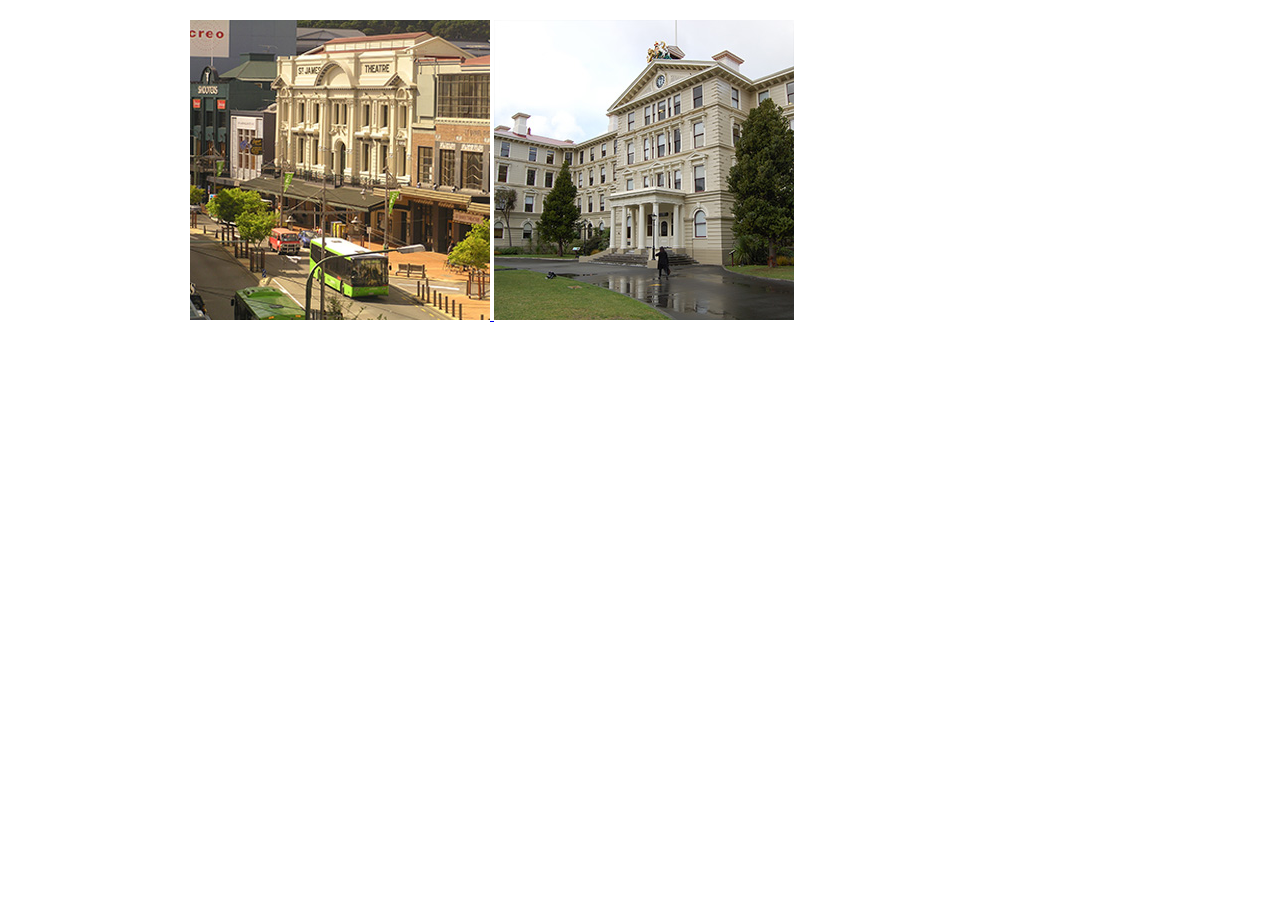
==== index.html @ c48cb857 "added files" ====
<!DOCTYPE hmtl>

<html>
    <head>
        <title>Fancy Box</title>
        <link rel="stylesheet" href="css/style.css">
        
        <script src="//code.jquery.com/jquery-3.3.1.min.js"></script>

        <link rel="stylesheet" href="css/jquery.fancybox.min.css" />
        <script src="js/jquery.fancybox.min.js"></script>
        
    </head>
    
    <body>
        <div class="container">
            <a data-fancybox="gallery" href="img/big_1.jpg">
                <img src="img/small_1.jpg">
            </a>
            
            <a data-fancybox="gallery" href="img/big_2.jpg">
                <img src="img/small_2.jpg">
            </a>
            
        </div>
    </body>

</html>
---- css/style.css ----
.container{
    margin-top: 20px;
    margin-left: auto;
    margin-right: auto;
    width: 900px;
/*    background-color: red;*/
}
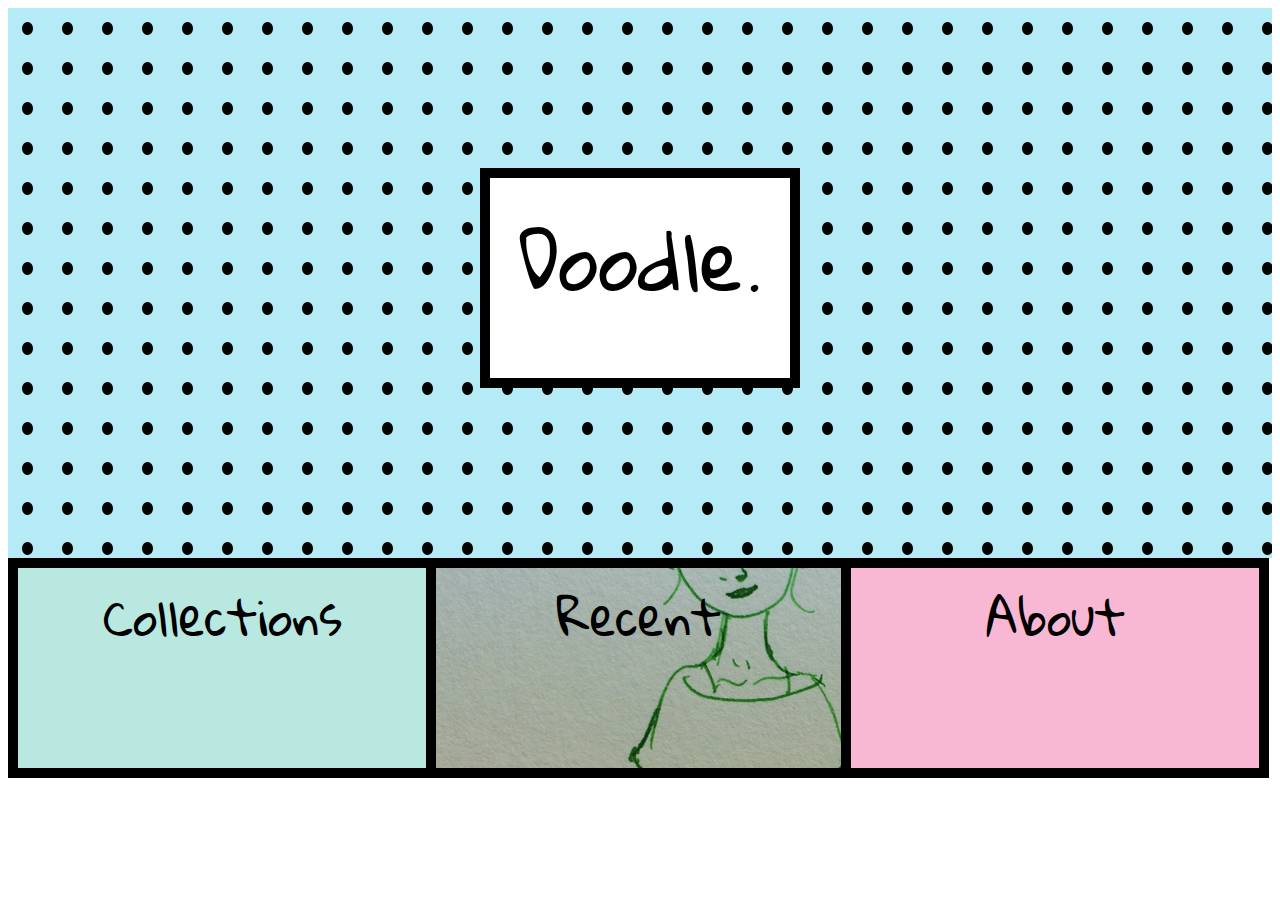
==== commit e31840bc: "moved files to repsoitory for link" ====
--- a/index.html
+++ b/index.html
@@ -1,29 +1,43 @@
-<!DOCTYPE hmtl>
+<!DOCTYPE html>
 
 <html>
+    
     <head>
-        <title>Fancy Box</title>
-        <link rel="stylesheet" href="css/style.css">
-        
-        <script src="//code.jquery.com/jquery-3.3.1.min.js"></script>
-
-        <link rel="stylesheet" href="css/jquery.fancybox.min.css" />
-        <script src="js/jquery.fancybox.min.js"></script>
-        
+        <title>Doodle</title>
+        <link rel="stylesheet" href="css/style.css"> 
     </head>
     
     <body>
-        <div class="container">
-            <a data-fancybox="gallery" href="img/big_1.jpg">
-                <img src="img/small_1.jpg">
+        <!--homepage heading-->
+        <div class="headimage">
+            <div class="header"></div>
+            <div class="doodle">Doodle.</div>
+        </div>
+        
+        
+        <!--content-->
+        <div class="homepagecontent">
+            <a href="collections.html">
+                <div class="menu_collections">
+                    Collections
+                </div>
             </a>
-            
-            <a data-fancybox="gallery" href="img/big_2.jpg">
-                <img src="img/small_2.jpg">
+            <a href="recent.html">
+                <div class="menu_recent">
+                    Recent
+                </div>
             </a>
-            
+            <a href="about.html">
+                <div class="menu_about">
+                    About
+                </div>
+            </a>
         </div>
+    
+    
     </body>
+
+
 
 </html>
 
--- a/css/style.css
+++ b/css/style.css
@@ -1,8 +1,323 @@
-.container{
-    margin-top: 20px;
+@import url('https://fonts.googleapis.com/css?family=Gloria+Hallelujah');
+@import url('https://fonts.googleapis.com/css?family=Open+Sans');
+
+.headimage{
+    background-image: url(/img/repeatforpattern.jpg);
+    height: 550px;
+}
+
+.header{
+    height: 160px;
+}
+
+.doodle{
+    font-family: 'Gloria Hallelujah', cursive;
+    font-size: 5rem;
+    height: 200px;
+    width: 300px;
+    text-align: center;
+    border: 10px solid black;
+    background-color: white;
     margin-left: auto;
     margin-right: auto;
+}
+
+.menu_collections{
+    float: left;
+    font-family: 'Gloria Hallelujah', cursive;
+    font-size: 3rem;
+    border-top: 10px solid black;
+    border-bottom: 10px solid black;
+    border-left: 10px solid black;
+    border-right: 5px solid black;
+    height: 200px;
+    width: 408px;
+    text-align: center;
+    background-color: #b9e8e1;
+}
+
+.menu_recent{
+    float: left;
+    font-family: 'Gloria Hallelujah', cursive;
+    font-size: 3rem;
+    border-top: 10px solid black;
+    border-bottom: 10px solid black;
+    border-left: 5px solid black;
+    border-right: 5px solid black;
+    height: 200px;
+    width: 405px;
+    text-align: center;
+    background-image: url(/img/recentimage.jpg);
+}
+
+.menu_about{
+    float: left;
+    font-family: 'Gloria Hallelujah', cursive;
+    font-size: 3rem;
+    border-top: 10px solid black;
+    border-bottom: 10px solid black;
+    border-left: 5px solid black;
+    border-right: 10px solid black;
+    height: 200px;
+    width: 408px;
+    text-align: center;
+    background-color: #f8b7d3;
+}
+
+.homepagecontent a:hover{
+    color: #ceaed4;
+    text-decoration: none;
+}
+
+.recentheader a:hover{
+    color: #ceaed4;
+    text-decoration: none;
+}
+
+.aboutheader a:hover{
+    color: #f8b7d3;
+    text-decoration: none;
+}
+
+a{
+    color: black;
+    text-decoration: none;
+}
+
+a:hover{
+    color: #b7ebf5;
+    text-decoration: none;
+}
+
+.recentbody{
+    background-image: url(/img/repeatpattern2.jpg);
+    height: 1400px;
+}
+
+.recent_collections{
+    height: 100px;
+    width: 300px;
+    float: left;
+    border: 10px solid black;
+    background-color: #b9e8e1;
+    margin-left: 75px;
+    font-family: 'Gloria Hallelujah', cursive;
+    font-size: 2rem;
+    text-align: center;
+    margin-top: 60px;
+}
+
+.recent_menu{
+    height: 100px;
+    width: 300px;
+    float: left;
+    border: 10px solid black;
+    background-color: white;
+    margin-left: 75px;
+    font-family: 'Gloria Hallelujah', cursive;
+    font-size: 2rem;
+    text-align: center;
+    margin-top: 60px;
+}
+
+.recent_about{
+    height: 100px;
+    width: 300px;
+    float: left;
+    border: 10px solid black;
+    background-color: #f8b7d3;
+    margin-left: 75px;
+    font-family: 'Gloria Hallelujah', cursive;
+    font-size: 2rem;
+    text-align: center;
+    margin-top: 60px;
+}
+
+.recentbox{
+    height: 400px;
+    width: 400px;
+    border: 10px solid black;
+    float: left;
+    margin-left: 150px;
+    margin-top: 100px;
+    background-color: white;
+}
+
+.footer{
+    height: 100px;
+    width: 1250px;
+    border: 10px solid black;
+    background-color: white;
+    font-family: 'Gloria Hallelujah', cursive;
+    font-size: 3rem;
+    text-align: center;
+    float: left;
+}
+
+.backtotop{
+    float: right;
+    text-align: right;
+    font-family: 'Open Sans', sans-serif;
+    font-size: 1rem;
+    padding-top: 30px;
+    padding-right: 20px;
+    
+}
+
+.collectionsbody{
+    height: 2000px;
+    background-image: url(/img/pattern3.jpg)
+}
+
+.collections_recent{
+    height: 100px;
+    width: 300px;
+    float: left;
+    border: 10px solid black;
+    background-color: #ceaed4;
+    margin-left: 75px;
+    font-family: 'Gloria Hallelujah', cursive;
+    font-size: 2rem;
+    text-align: center;
+    margin-top: 60px;
+}
+
+.collections_menu{
+    height: 100px;
+    width: 300px;
+    float: left;
+    border: 10px solid black;
+    background-color: white;
+    margin-left: 75px;
+    font-family: 'Gloria Hallelujah', cursive;
+    font-size: 2rem;
+    text-align: center;
+    margin-top: 60px;
+}
+
+.collections_about{
+    height: 100px;
+    width: 300px;
+    float: left;
+    border: 10px solid black;
+    background-color: #f8b7d3;
+    margin-left: 75px;
+    font-family: 'Gloria Hallelujah', cursive;
+    font-size: 2rem;
+    text-align: center;
+    margin-top: 60px;
+}
+
+.collectionbox{
+    height: 400px;
+    width: 1000px;
+    border: 10px solid black;
+    margin-left: 100px;
+    margin-top: 100px;
+    float: left;
+}
+
+.aboutbody{
+    height: 700px;
+    background-image: url(/img/pattern4.jpg);
+}
+
+.about_collections{
+    height: 100px;
+    width: 300px;
+    float: left;
+    border: 10px solid black;
+    background-color: #b9e8e1;
+    margin-left: 75px;
+    font-family: 'Gloria Hallelujah', cursive;
+    font-size: 2rem;
+    text-align: center;
+    margin-top: 60px;
+}
+
+.about_menu{
+    height: 100px;
+    width: 300px;
+    float: left;
+    border: 10px solid black;
+    background-color: white;
+    margin-left: 75px;
+    font-family: 'Gloria Hallelujah', cursive;
+    font-size: 2rem;
+    text-align: center;
+    margin-top: 60px;
+}
+
+.about_recent{
+    height: 100px;
+    width: 300px;
+    float: left;
+    border: 10px solid black;
+    background-color: #ceaed4;
+    margin-left: 75px;
+    font-family: 'Gloria Hallelujah', cursive;
+    font-size: 2rem;
+    text-align: center;
+    margin-top: 60px;
+}
+
+.abouttext{
+    font-family: 'Open Sans', sans-serif;
+    font-size: 1.3rem;
+    padding: 20px;
+    float: left;
+    border: 10px solid black;
+    background-color: #b7ebf5;
     width: 900px;
-/*    background-color: red;*/
-}
-
+    margin-left: 150px;
+    margin-top: 100px;
+}
+
+.collection_title{
+    height: 50px;
+    width: 900px;
+    border: 10px solid black;
+    background-color: white;
+    font-family: 'Open Sans', sans-serif;
+    font-size: 2rem;
+    text-align: center;
+    float: left;
+    margin-top: 40px;
+    margin-left: 160px;
+}
+
+.inkbody{
+    height: 3200px;
+    background-image: url(/img/pattern5.jpg);
+}
+
+.inkbox{
+    height: 400px;
+    width: 400px;
+    border: 10px solid black;
+    float: left;
+    margin-left: 150px;
+    margin-top: 100px;
+    background-color: white;
+}
+
+.fairytalebody{
+    height: 3400px;
+    background-image: url(/img/pattern5.jpg);
+}
+
+.fairytalebox{
+    height: 600px;
+    width: 400px;
+    border: 10px solid black;
+    float: left;
+    margin-left: 150px;
+    margin-top: 100px;
+    background-color: white;
+}
+
+.pencilbody{
+    height: 4000px;
+    background-image: url(/img/pattern5.jpg);
+}
+
